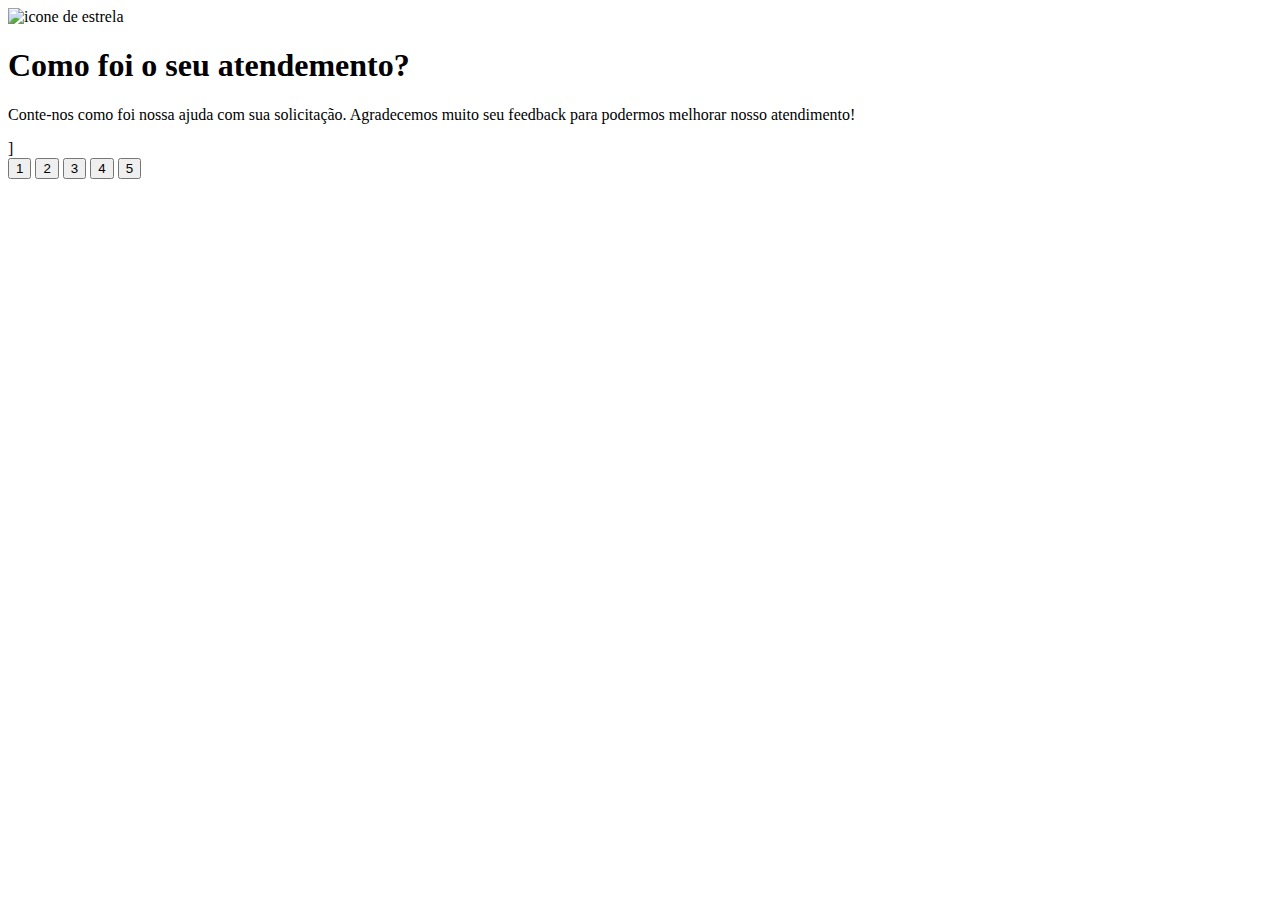
==== index.html @ 0ead5505 "segundo commit do html" ====
<!DOCTYPE html>
<html lang="en">
<head>
    <meta charset="UTF-8">
    <meta name="viewport" content="width=device-width, initial-scale=1.0">
    <title>Feedback</title>
</head>
<body>
    <div class="card"> 
        <img src="./images/icon-star.svg" alt="icone de estrela">
    </div>

    <h1>Como foi o seu atendemento?</h1>

    <p>Conte-nos como foi nossa ajuda com sua solicitação. Agradecemos muito seu feedback para podermos melhorar nosso atendimento!</p>]

    <div>
        <button>1</button>
        <button>2</button>
        <button>3</button>
        <button>4</button>
        <button>5</button>
    </div>
</body>
</html>
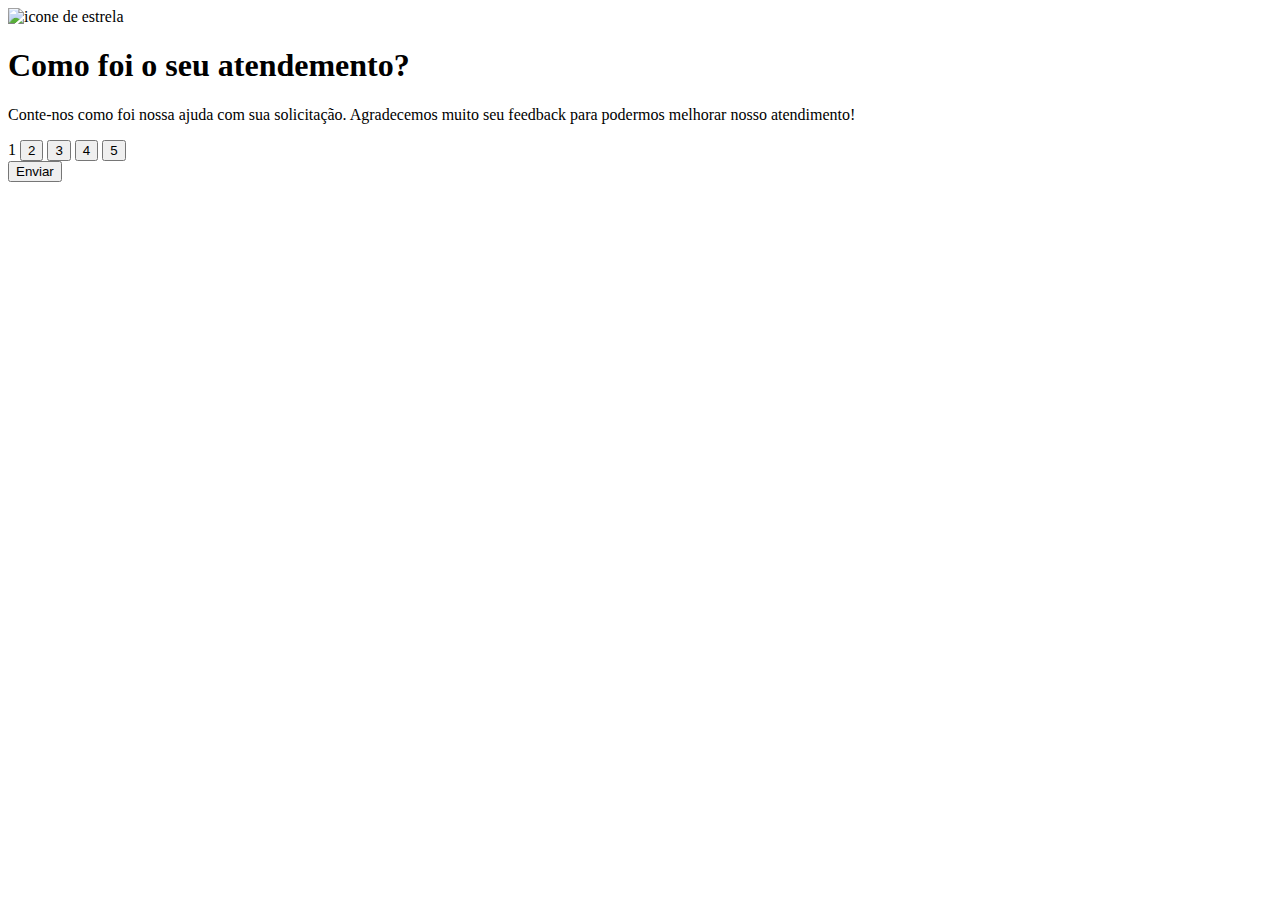
==== commit ba63ee44: "terceiro commit" ====
--- a/index.html
+++ b/index.html
@@ -12,14 +12,16 @@
 
     <h1>Como foi o seu atendemento?</h1>
 
-    <p>Conte-nos como foi nossa ajuda com sua solicitação. Agradecemos muito seu feedback para podermos melhorar nosso atendimento!</p>]
+    <p>Conte-nos como foi nossa ajuda com sua solicitação. Agradecemos muito seu feedback para podermos melhorar nosso atendimento!</p>
 
-    <div>
+    <div class="notas"
         <button>1</button>
         <button>2</button>
         <button>3</button>
         <button>4</button>
         <button>5</button>
     </div>
+
+    <button>Enviar</button>
 </body>
 </html>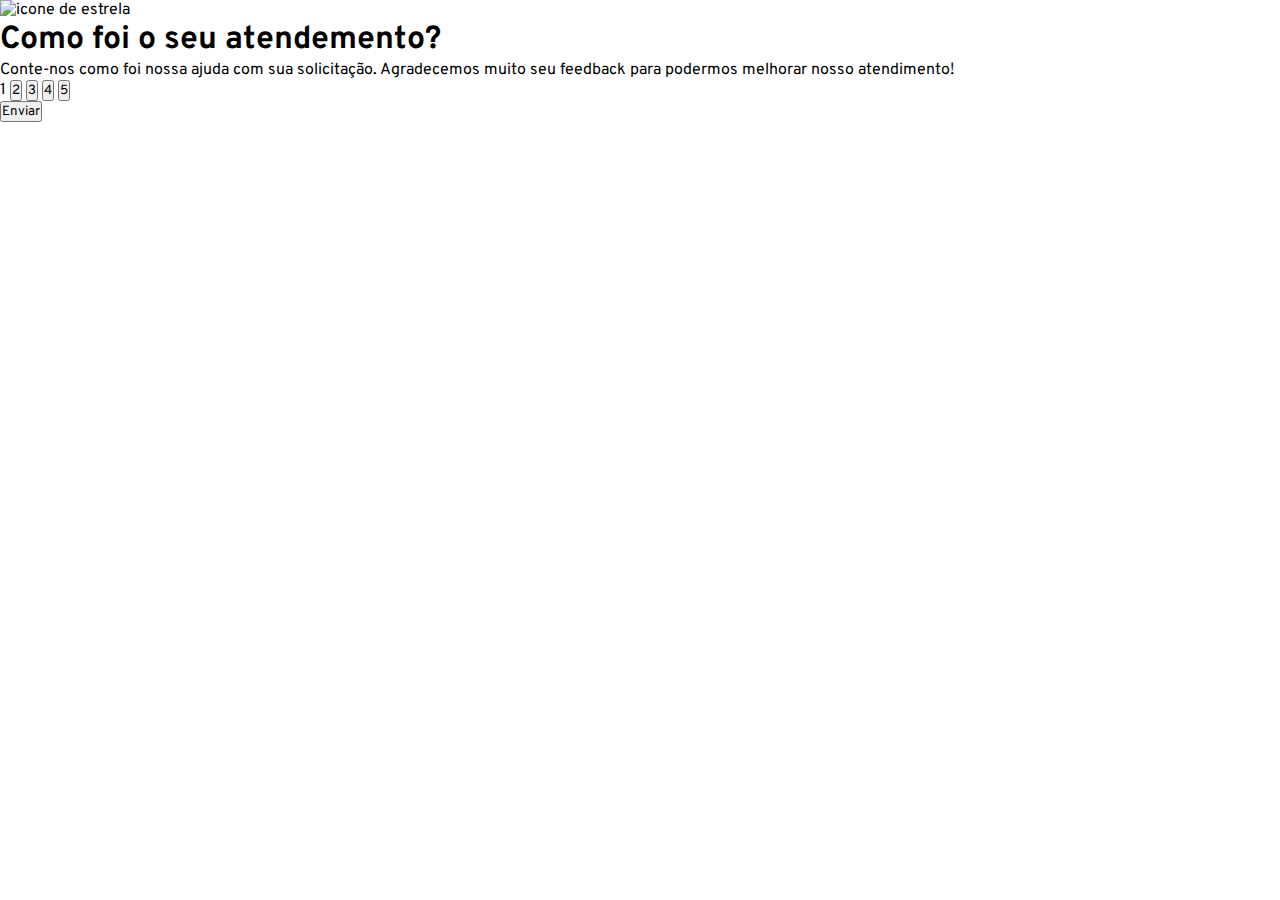
==== commit 4e4f45a0: "quarto commit do html e primeiro do css" ====
--- a/index.html
+++ b/index.html
@@ -4,6 +4,10 @@
     <meta charset="UTF-8">
     <meta name="viewport" content="width=device-width, initial-scale=1.0">
     <title>Feedback</title>
+    <link rel="stylesheet" href="style.css">
+    <link rel="preconnect" href="https://fonts.googleapis.com">
+    <link rel="preconnect" href="https://fonts.gstatic.com" crossorigin>
+    <link href="https://fonts.googleapis.com/css2?family=Overpass:ital,wght@0,100..900;1,100..900&display=swap" rel="stylesheet">
 </head>
 <body>
     <div class="card"> 
--- a/style.css
+++ b/style.css
@@ -0,0 +1,6 @@
+*{
+    margin: 0;
+    padding: 0;
+    box-sizing: border-box;
+    font-family: "Overpass", sans-serif;
+}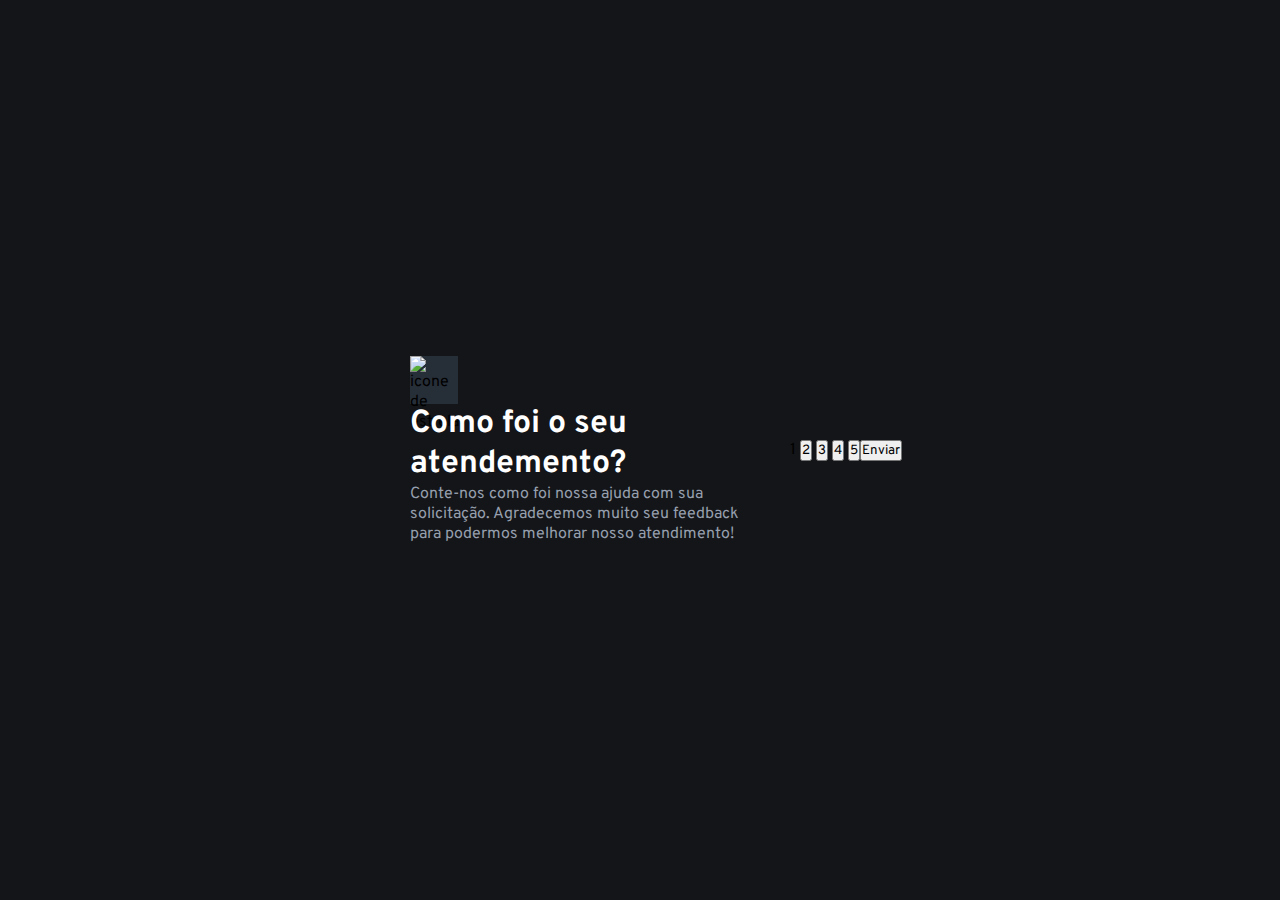
==== commit f1756748: "segundo commit do css" ====
--- a/index.html
+++ b/index.html
@@ -11,12 +11,14 @@
 </head>
 <body>
     <div class="card"> 
-        <img src="./images/icon-star.svg" alt="icone de estrela">
+        <div class="estrela"><img src="./images/icon-star.svg" alt="icone de estrela"></div>
+        
+        <h1>Como foi o seu atendemento?</h1>
+
+    <p>Conte-nos como foi nossa ajuda com sua solicitação. Agradecemos muito seu feedback para podermos melhorar nosso atendimento!</p>
     </div>
 
-    <h1>Como foi o seu atendemento?</h1>
-
-    <p>Conte-nos como foi nossa ajuda com sua solicitação. Agradecemos muito seu feedback para podermos melhorar nosso atendimento!</p>
+    
 
     <div class="notas"
         <button>1</button>
--- a/style.css
+++ b/style.css
@@ -3,4 +3,46 @@
     padding: 0;
     box-sizing: border-box;
     font-family: "Overpass", sans-serif;
+}
+
+:root{
+    --dark-blue: #262e38;
+    --light-gray: #969fad;
+    --medium-gray: #7c8798;
+    --orange: #fc7616;
+    --white: #fff;
+    --v-dark-blue: #131518;
+    --black-gradient: radial-gardient(98.96% 98.96% at 50% 0%, #232a34 0%, #181e27 100%);
+
+}
+
+body{
+    background-color: var(--v-dark-blue);
+    height: 100svh;
+    display: flex;
+    justify-content: center;
+    align-items: center;
+}
+
+
+.card{
+    background: var(--black-gradient);
+    max-width: 412px;
+    padding: 32px;
+    border-radius: 30px;
+}
+
+.card h1{
+    color: var(--white);
+}
+
+.card p{
+    color: var(--light-gray);
+
+}
+
+.estrela{
+    background-color: var(--dark-blue);
+    width: 48px;
+    height: 48px;
 }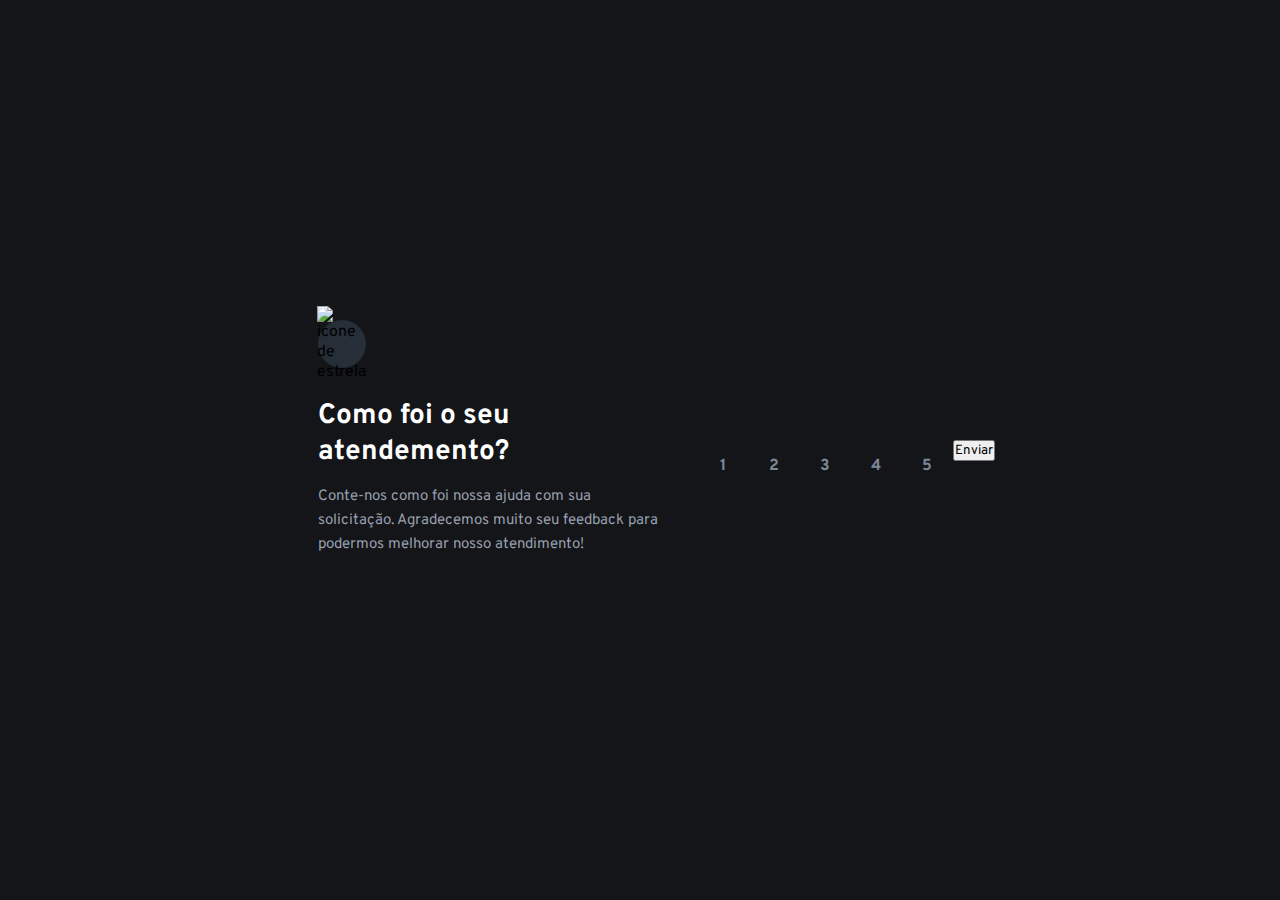
==== commit f6334f96: "quinto commit" ====
--- a/index.html
+++ b/index.html
@@ -20,7 +20,7 @@
 
     
 
-    <div class="notas"
+    <div class="notas">
         <button>1</button>
         <button>2</button>
         <button>3</button>
--- a/style.css
+++ b/style.css
@@ -3,6 +3,7 @@
     padding: 0;
     box-sizing: border-box;
     font-family: "Overpass", sans-serif;
+    -webkit-smoothing: antialiased
 }
 
 :root{
@@ -34,15 +35,72 @@
 
 .card h1{
     color: var(--white);
+    font-size: 28px;
+    margin-bottom: 15px;
 }
 
 .card p{
     color: var(--light-gray);
-
+    font-size: 15px;
+    line-height: 24px;
+    margin-bottom: 24px;
 }
 
 .estrela{
     background-color: var(--dark-blue);
     width: 48px;
     height: 48px;
+    
+    display: flex;
+    justify-content: center;
+    align-items: center;
+    border-radius: 50%;
+    margin-bottom: 30px;
+}
+
+.notas button{
+    width: 51px;
+    height: 51px;
+    font-size: 16px;
+    font-weight: 700;
+    line-height: 24px;
+    border-radius: 50%;
+    border: none;
+    color: var(--medium-gray);
+    background-color:var(--v-dark-blue);
+
+    transition: all ease-in-out 0.3s;
+}
+
+.notas{
+    display: flex;
+    justify-content: space-between;
+    margin-top: 32px;
+}
+
+.notas button:holver{
+    color: var(--white);
+    background-color: var(--orange);
+    cursor: pointer;
+}
+
+.card > button{
+    width: 100%;
+    padding: 13px;
+    background-color: var(--orange);
+    border: none;
+    border-radius: 22px;
+
+    font-size: 15px;
+    font-weight: 700;
+    text-transform: uppercase;
+    letter-spacing: 2px;
+    color: var(--white);
+}
+
+.card > button:hover{
+    color: var(--orange);
+    background-color: var(--white);
+    cursor: pointer;
+    transition: all ease-in-out 0.3s;
 }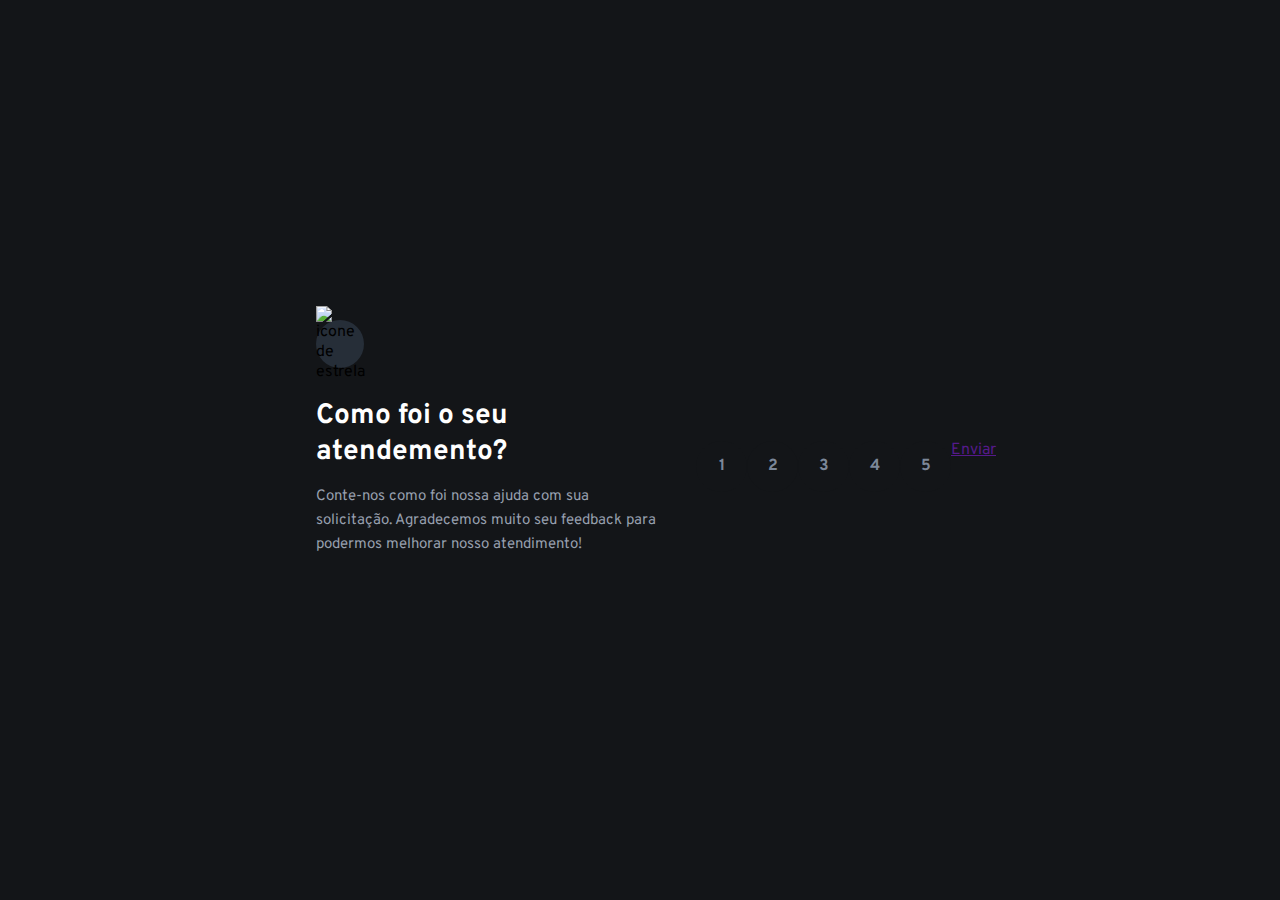
==== commit 0f36b6cb: "sexto commit do css e quarto do html" ====
--- a/index.html
+++ b/index.html
@@ -28,6 +28,6 @@
         <button>5</button>
     </div>
 
-    <button>Enviar</button>
+    <a href="">Enviar</a>
 </body>
 </html>--- a/style.css
+++ b/style.css
@@ -84,7 +84,8 @@
     cursor: pointer;
 }
 
-.card > button{
+.card > a{
+    display: block;
     width: 100%;
     padding: 13px;
     background-color: var(--orange);
@@ -96,9 +97,11 @@
     text-transform: uppercase;
     letter-spacing: 2px;
     color: var(--white);
+    text-align: center;
+    text-decoration: none;
 }
 
-.card > button:hover{
+.card > a:hover{
     color: var(--orange);
     background-color: var(--white);
     cursor: pointer;
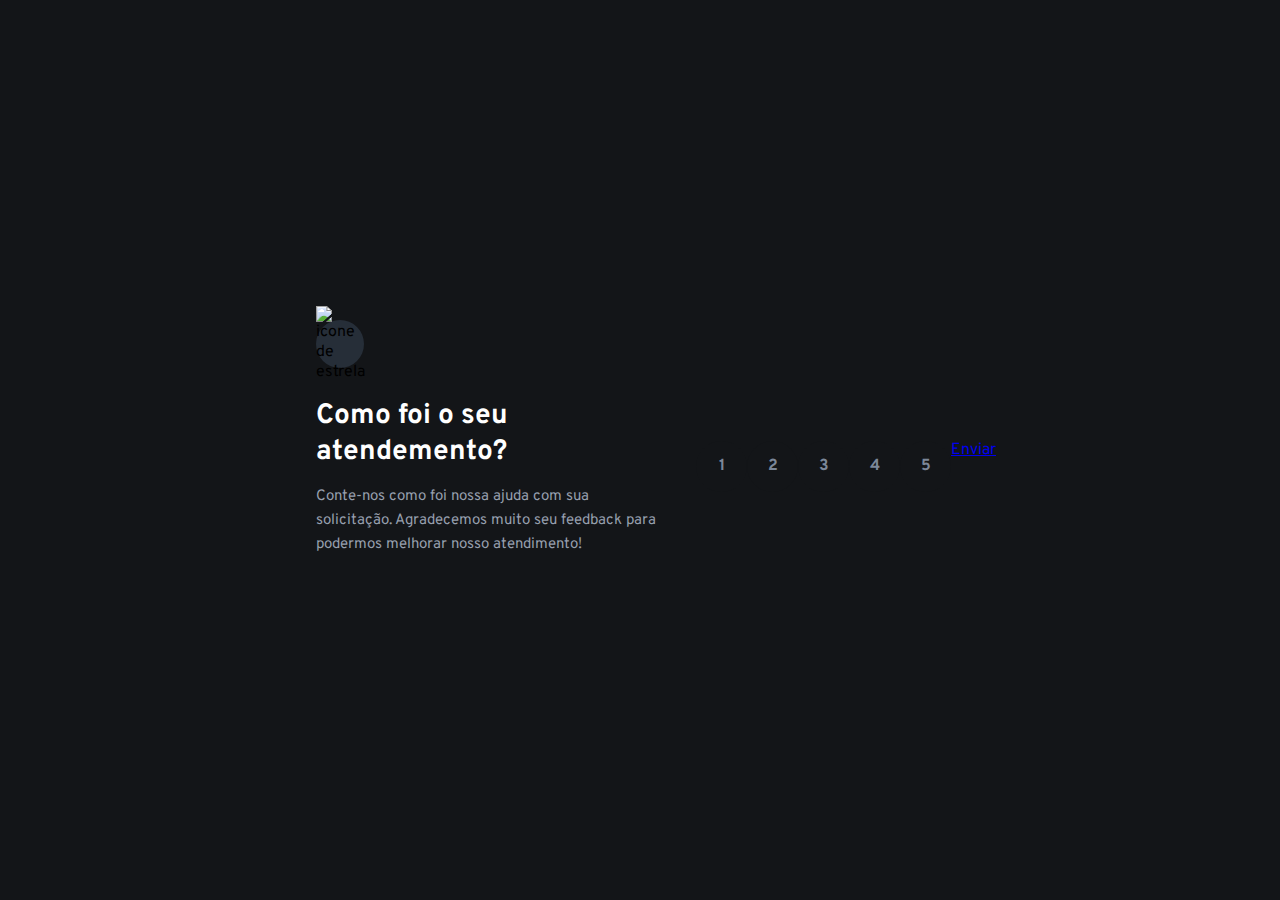
==== commit ec99d46d: "agradecimento.html e css" ====
--- a/index.html
+++ b/index.html
@@ -28,6 +28,6 @@
         <button>5</button>
     </div>
 
-    <a href="">Enviar</a>
+    <a href="./pages/agradecimento.html">Enviar</a>
 </body>
 </html>